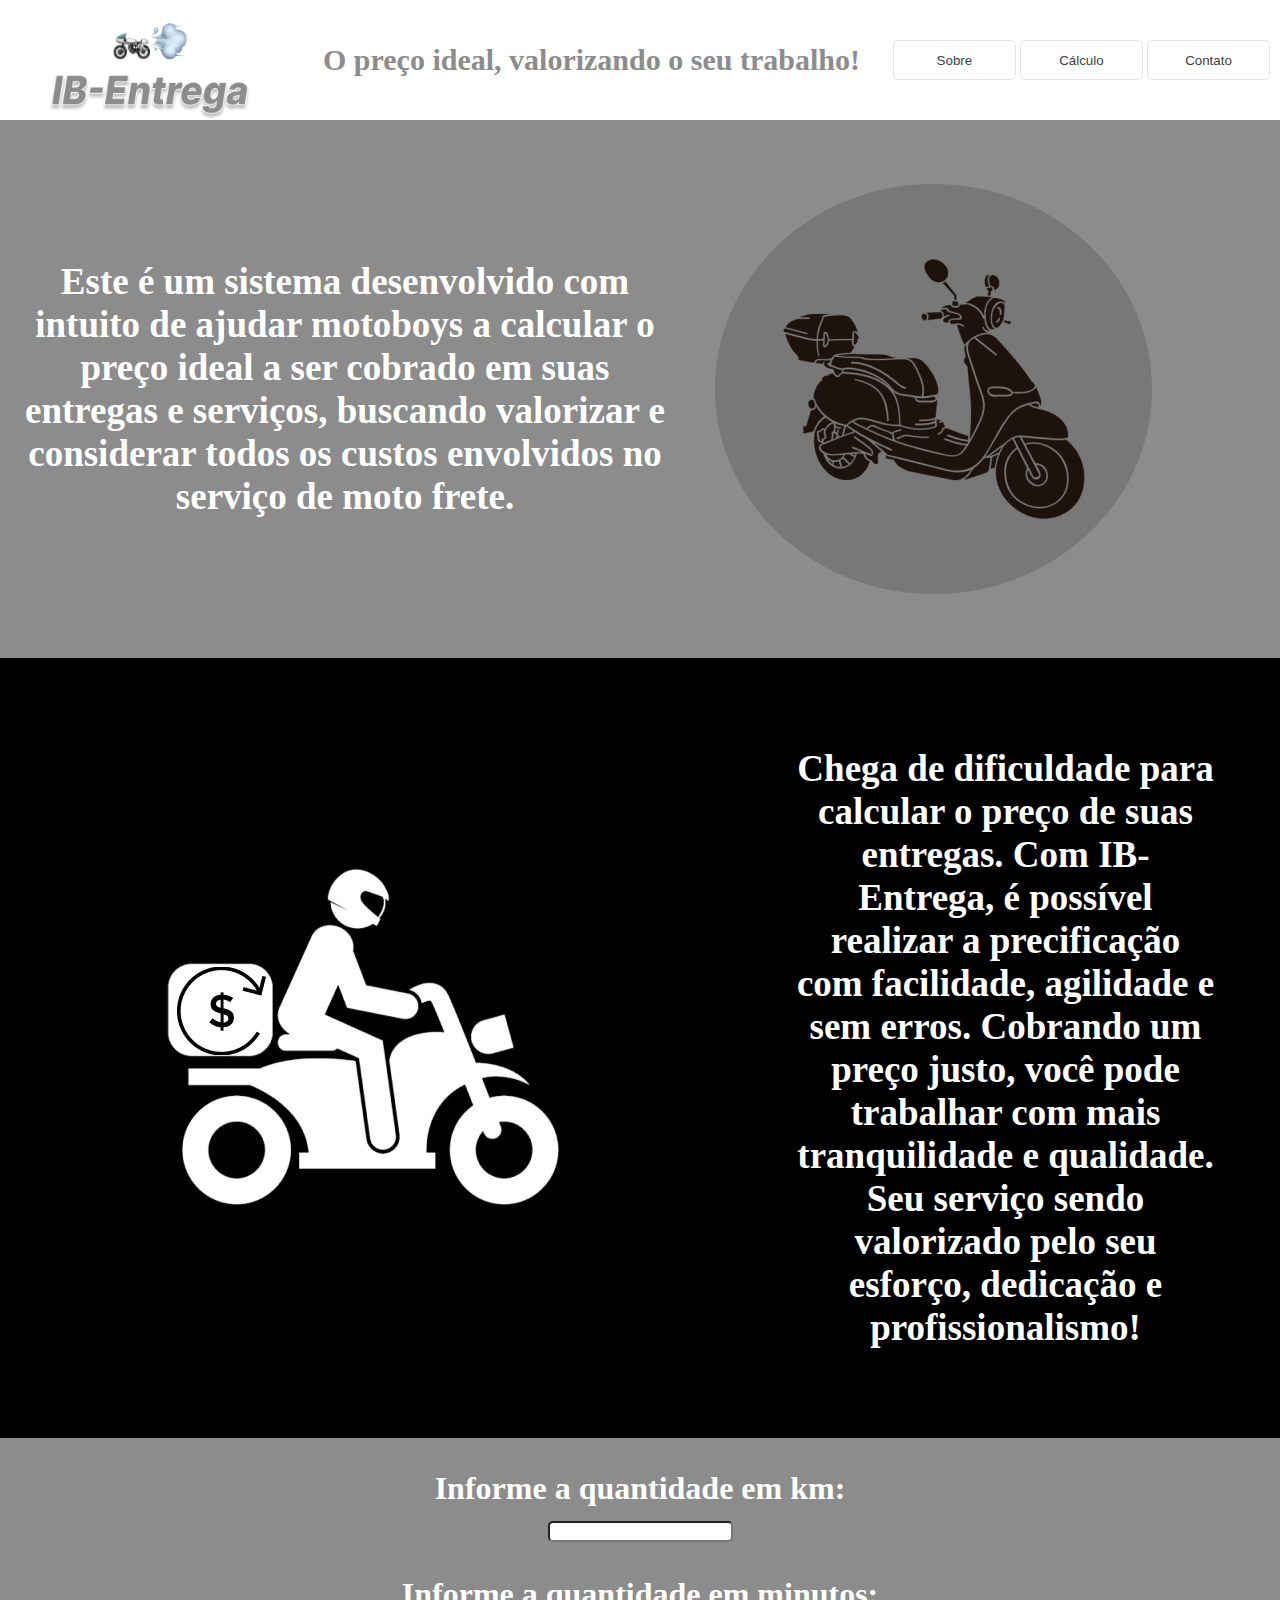
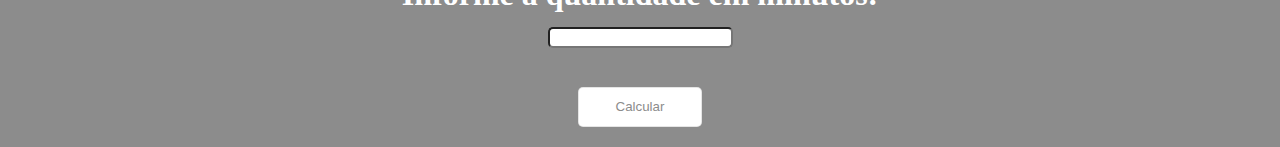
==== index.html @ 646cb185 "Atualização" ====
<!DOCTYPE html>
<html lang="pt-br">
  <head>
    <link rel=" preconnect " href=" https://fonts.googleapis.com " />

    <link
      href=" https://fonts.googleapis.com/css2?family=Inter:wght@600&family=Roboto+Mono:wght@700&display=swap "
      rel=" folha de estilo "
    />
    <meta charset="UTF-8" />
    <title>Calculo de Frete Para Motoboy</title>
    <meta http-equiv="X-UA-Compatible" content="IE=edge" />
    <meta name="viewport" content="width=device-width, initial-scale=1.0" />
    <link rel="stylesheet" href="./style.css" />
  </head>
  <body>
    <div>
      <section id="menu">
        <img
          class="IB-Logo"
          src="./assets/logo1.png"
          alt="Logomarca do aplicativo IB-Entrega"
        />
        <p class="motivacional">O preço ideal, valorizando o seu trabalho!</p>
        <div class="botoes">
          <a href="./sobre.html"><button type="button" class="botoesmenu">Sobre</button></a>
          <button type="button" class="botoesmenu">Cálculo</button>
          <button type="button" class="botoesmenu">Contato</button>
        </div>
      </section>

      <main>
        <section class="info">
          <div class="text_sobre">
            Este é um sistema desenvolvido com intuito de ajudar motoboys a
            calcular o preço ideal a ser cobrado em suas entregas e serviços,
            buscando valorizar e considerar todos os custos envolvidos no
            serviço de moto frete.
          </div>
          <img
            src="./assets/Bolinha moto.jpg"
            alt="Imagem moto com baú"
            class="bolinha-moto"
          />
        </section>

        <div class="modelodecalculo">
          <div class="description">
            <img src="./assets/moto info.jpg" alt="Imagem moto transportando dinheiro" class="motodinheiro">
            <p class="text_description">
               Chega de dificuldade para calcular o preço de suas entregas. Com
              IB-Entrega, é possível realizar a precificação com facilidade,
              agilidade e sem erros. Cobrando um preço justo, você pode trabalhar 
              com mais tranquilidade e qualidade. Seu serviço sendo valorizado pelo 
              seu esforço, dedicação e profissionalismo!
            </p>
          </div>
        </div>

        <div class="formulario_calculo">
          <p class="text_quant">
            Informe a quantidade em <b>km</b>: <br />
            <input title="km" />
          </p>
          <p class="text_quant">
            Informe a quantidade em <b>minutos</b>: <br />
            <input title="tempo" class="tempo" />
          </p>
          <button type="button" class="calcular">Calcular</button>
        </div>
      </main>
    </div>
  </body>
</html>
---- style.css ----
body{
    background-color: #8c8c8c;
    margin: 0px;
}
#menu{
    display: flex;
    justify-content: space-between;
    align-items: center;
    position: relative;
    width: 100%;
    

    background: #FFFFFF;
    
}
.IB-Logo {
    position: relative;
width: 300px;
height: 120px;
left: 0%;
top: 0px;
}

.motivacional{
    font-family: 'Inter';
    font-weight: 600;
    color: #8c8c8c;
    font-size: 30px;
    width: max-content;
}

.botoes{
    position: relative;
    margin: 10px;

}

.botoesmenu{
    box-sizing: border-box;
    background-color: transparent;
    color: #3e3e3e;
    width: 7.69rem;
    height: 2.5rem;

border: 1.5px solid rgba(0, 0, 0, 0.1);
border-radius: 5px;
}
.botoesmenu:hover{
    background-color: #3e3e3e;
    color: white;
    margin: 1px;

border: 1px solid rgba(0, 0, 0, 0.1);
border-radius: 5px;
cursor: pointer;
}

main{
    width: 100%;
    size: 100%;
}

.info {
    display: flex;
    justify-content: center;
    align-items: center;
    justify-content: space-between;
    top: 50%;
    
}

.bolinha-moto{
    position: relative;
    max-width: 90%;
    margin-right: 10%;
    margin-top: 5%;
    margin-bottom: 5%;
    top: 100%;

}

.text_sobre{
    position: relative;
    font-family: 'inter';
    font-weight: 600;
    font-size: 37px;
    display: flex;
    justify-content: flex-start;
    margin: 25px;
     
    max-width: 50%;
    text-align: center;
    color: #FFFFFF;
}

.modelodecalculo{
    background-color: black;
    position: relative;
    width: 100%;
    height: 780px;
    display: flex;
    justify-content: space-between;

}

.description{
    display: flex;
    justify-content: space-between;
    align-items: center;
}

.motodinheiro{
    position: relative;
    margin: 10%;

}

.text_description{
    position: relative;
    font-family: 'inter';
    font-weight: 600;
    font-size: 37px;
    margin: 5%;
     
    max-width: 40%;
    text-align: center;
    color: #FFFFFF;
}

.formulario_calculo {
    position: relative;
    font-family: 'inter';
    font-style: normal;
    font-weight: 600;
    font-size: 32px;
    max-width: 60;
    text-align: center;
    color: #FFFFFF;
}
.calcular {
    box-sizing: border-box;
    background-color: white;
    color: #8c8c8c;
    width: 7.69rem;
    height: 40px;
    position: relative;
border: 1px solid rgba(0, 0, 0, 0.1);
border-radius: 5px;
    margin-bottom: 20px;
}

.calcular:hover {
    box-sizing: border-box;
    background-color: #3e3e3e;
    color: white;
    width: 123px;
    height: 40px;
    

border: 1px solid rgba(0, 0, 0, 0.1);
border-radius: 5px;
cursor: pointer;
}

input {
    border-radius: 5px;
    size: 50px;
}
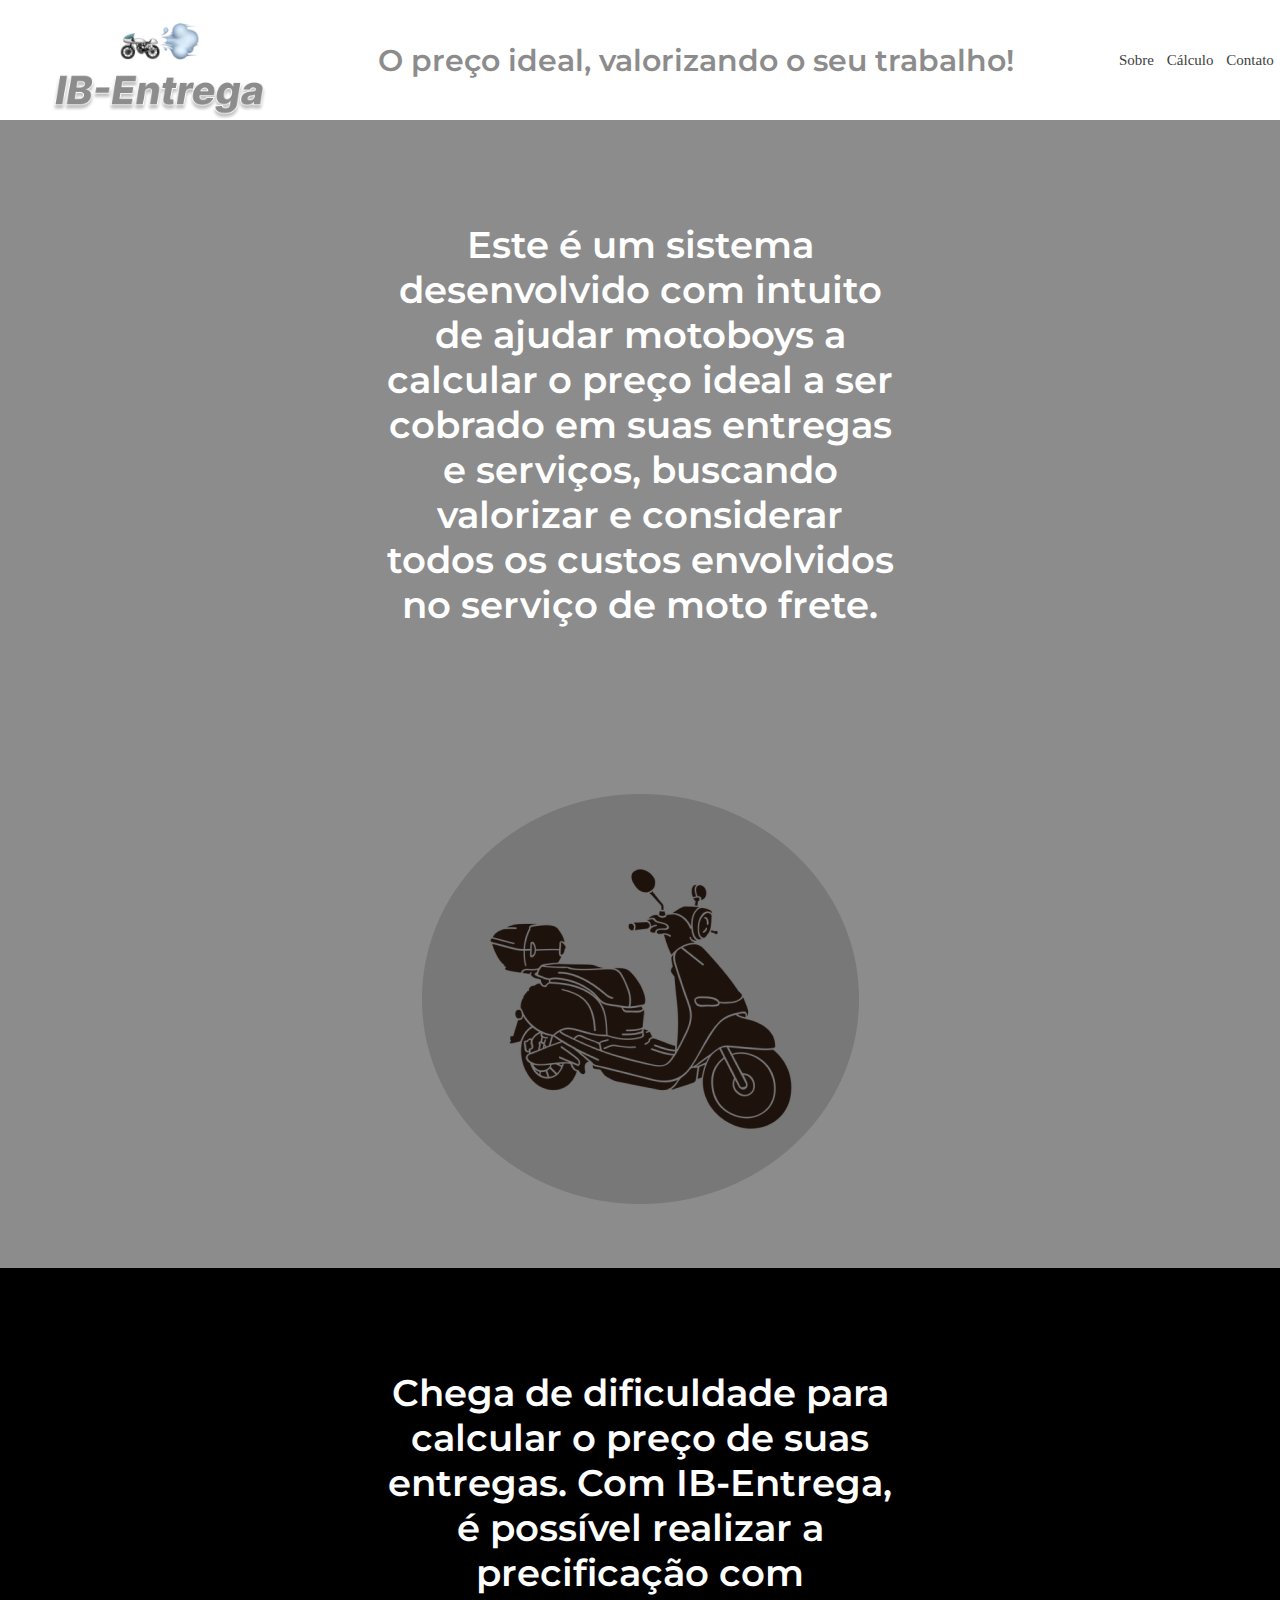
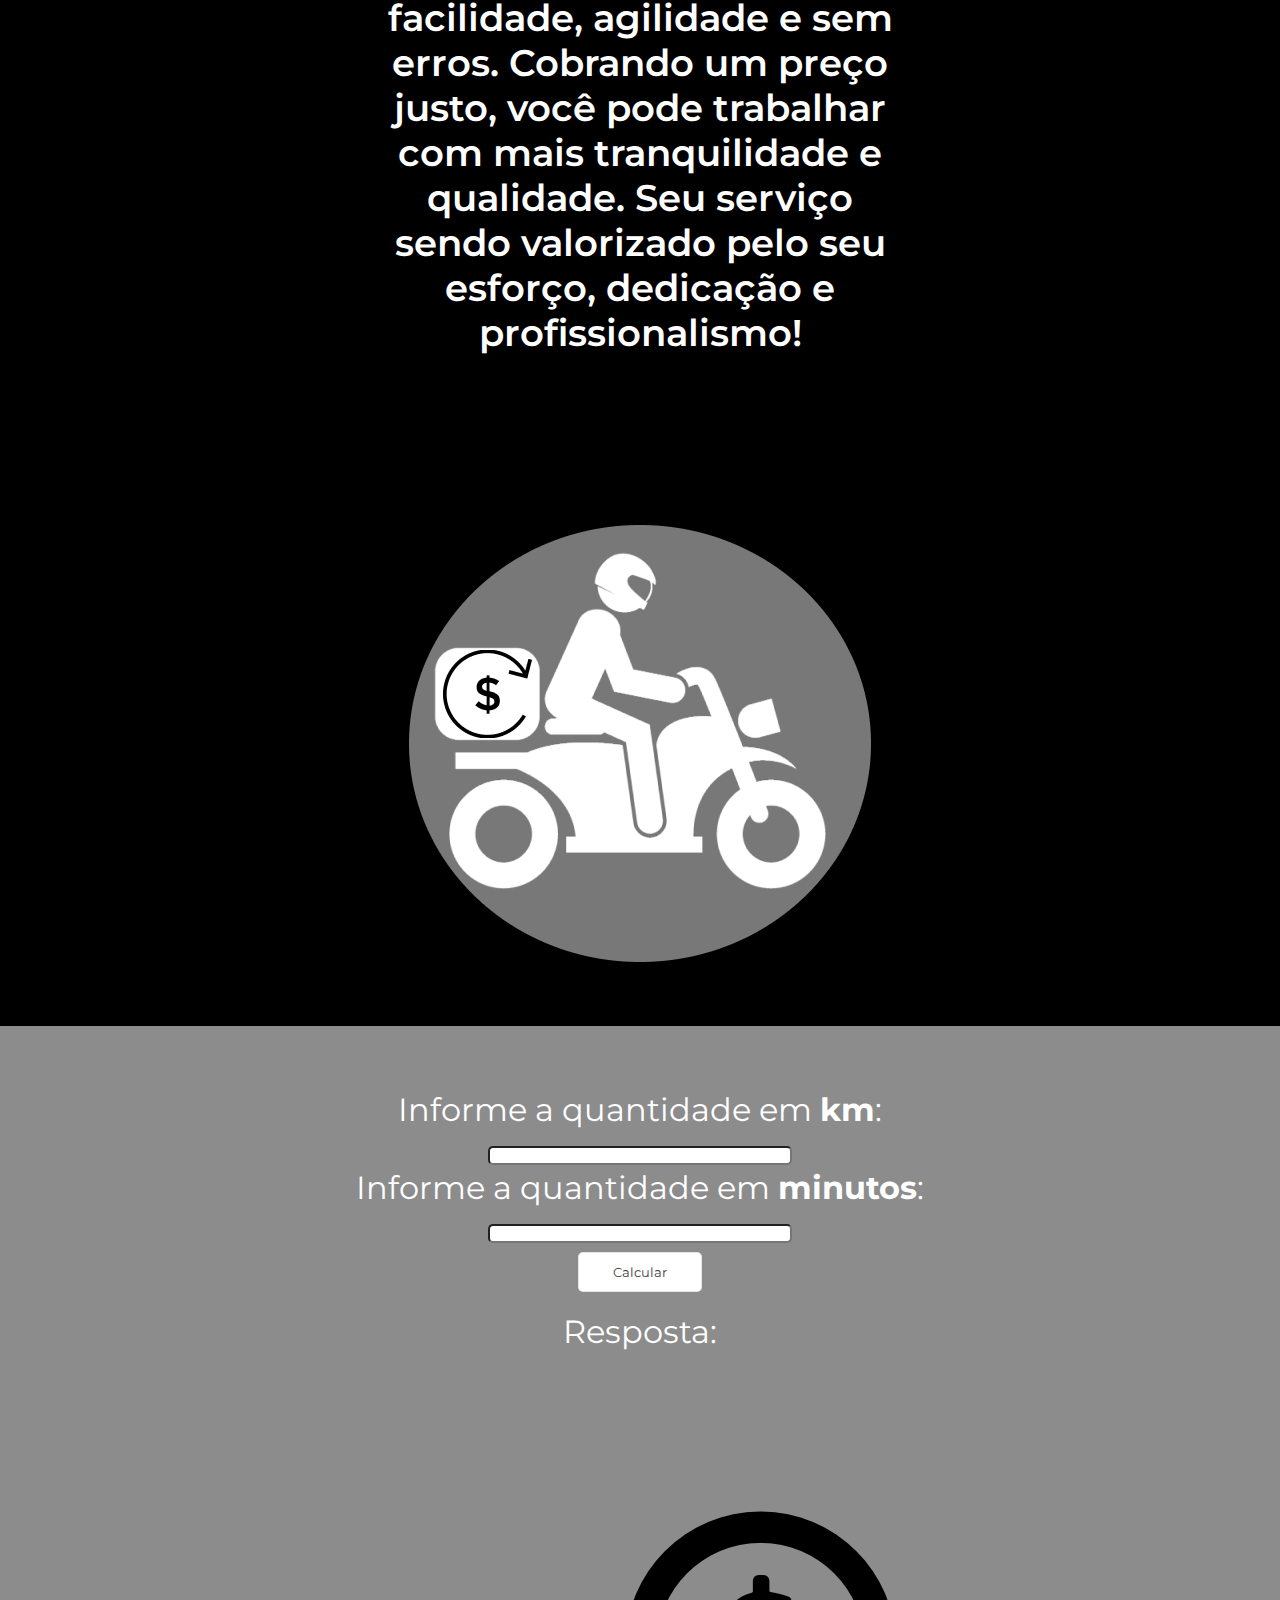
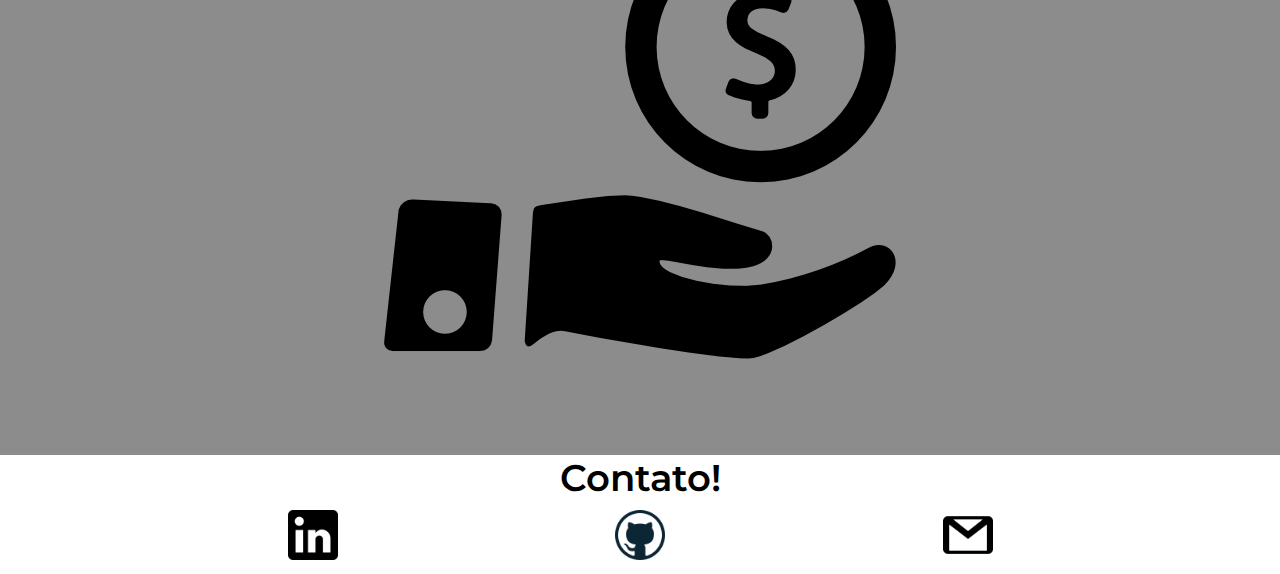
==== commit 03b71906: "ajustes de classes e id" ====
--- a/index.html
+++ b/index.html
@@ -1,74 +1,108 @@
+<!--
+  Israel Bernardo de Assis Silva
+  2020024999 
+-->
+
 <!DOCTYPE html>
-<html lang="pt-br">
+<html lang="en">
   <head>
-    <link rel=" preconnect " href=" https://fonts.googleapis.com " />
-
-    <link
-      href=" https://fonts.googleapis.com/css2?family=Inter:wght@600&family=Roboto+Mono:wght@700&display=swap "
-      rel=" folha de estilo "
-    />
     <meta charset="UTF-8" />
-    <title>Calculo de Frete Para Motoboy</title>
     <meta http-equiv="X-UA-Compatible" content="IE=edge" />
     <meta name="viewport" content="width=device-width, initial-scale=1.0" />
+    <title>Calculo de Frete Para Motoboy</title>
     <link rel="stylesheet" href="./style.css" />
+    <script src="./codigo.js"></script>
+
   </head>
+
   <body>
-    <div>
-      <section id="menu">
-        <img
-          class="IB-Logo"
-          src="./assets/logo1.png"
-          alt="Logomarca do aplicativo IB-Entrega"
-        />
-        <p class="motivacional">O preço ideal, valorizando o seu trabalho!</p>
-        <div class="botoes">
-          <a href="./sobre.html"><button type="button" class="botoesmenu">Sobre</button></a>
-          <button type="button" class="botoesmenu">Cálculo</button>
-          <button type="button" class="botoesmenu">Contato</button>
-        </div>
-      </section>
+    <div id="menu">
+      <img
+        id="IB-Logo"
+        src="./assets/logo1.png"
+        alt="Logomarca do aplicativo IB-Entrega"
+      />
+      <p id="motivacional">O preço ideal, valorizando o seu trabalho!</p>
+      <div id="botoes">
+        <a class="botoesmenu" href="#info">Sobre</a>
+        <a class="botoesmenu" href="#calculo">Cálculo</a>
+        <a class="botoesmenu" href="#contato">Contato</a>
+      </div>
+    </div>
 
-      <main>
-        <section class="info">
-          <div class="text_sobre">
-            Este é um sistema desenvolvido com intuito de ajudar motoboys a
-            calcular o preço ideal a ser cobrado em suas entregas e serviços,
-            buscando valorizar e considerar todos os custos envolvidos no
-            serviço de moto frete.
-          </div>
-          <img
-            src="./assets/Bolinha moto.jpg"
-            alt="Imagem moto com baú"
-            class="bolinha-moto"
-          />
-        </section>
+    <div id="info">
+      <div class="text" id="text_sobre">
+        Este é um sistema desenvolvido com intuito de ajudar motoboys a calcular
+        o preço ideal a ser cobrado em suas entregas e serviços, buscando
+        valorizar e considerar todos os custos envolvidos no serviço de moto
+        frete.
+      </div>
+      <img
+        src="./assets/Bolinhamoto.jpg"
+        alt="Imagem moto com bau"
+        id="bolinha-moto"
+      />
+    </div>
 
-        <div class="modelodecalculo">
-          <div class="description">
-            <img src="./assets/moto info.jpg" alt="Imagem moto transportando dinheiro" class="motodinheiro">
-            <p class="text_description">
-               Chega de dificuldade para calcular o preço de suas entregas. Com
-              IB-Entrega, é possível realizar a precificação com facilidade,
-              agilidade e sem erros. Cobrando um preço justo, você pode trabalhar 
-              com mais tranquilidade e qualidade. Seu serviço sendo valorizado pelo 
-              seu esforço, dedicação e profissionalismo!
-            </p>
-          </div>
-        </div>
+    <div id="description">
+      <img
+        src="./assets/motoinfo.jpg"
+        alt="Imagem moto transportando dinheiro"
+        id="motodinheiro"
+      />
+      <p class="text" id="text_description">
+        Chega de dificuldade para calcular o preço de suas entregas. Com
+        IB-Entrega, é possível realizar a precificação com facilidade, agilidade
+        e sem erros. Cobrando um preço justo, você pode trabalhar com mais
+        tranquilidade e qualidade. Seu serviço sendo valorizado pelo seu
+        esforço, dedicação e profissionalismo!
+      </p>
+    </div>
 
-        <div class="formulario_calculo">
-          <p class="text_quant">
-            Informe a quantidade em <b>km</b>: <br />
-            <input title="km" />
-          </p>
-          <p class="text_quant">
-            Informe a quantidade em <b>minutos</b>: <br />
-            <input title="tempo" class="tempo" />
-          </p>
-          <button type="button" class="calcular">Calcular</button>
-        </div>
-      </main>
+    <div id="calculo">
+      <div class="formulario_calculo">
+        <p class="text_quant">
+          Informe a quantidade em <b>km</b>: <br />
+          <input id="edtKM" title="km" />
+        </p>
+        <p class="text_quant">
+          Informe a quantidade em <b>minutos</b>: <br />
+          <input id="edtTempo" title="tempo" />
+        </p>
+        <button type="button" id="btnCalcula" onclick="calculaentrega()">
+          Calcular
+        </button>
+
+        <p id="resp">Resposta:</p>
+      </div>
+      <img
+        src="./assets/dinheiro.png"
+        alt="Icone de Dinheiro"
+        id="iconDinheiro"
+      />
+    </div>
+
+    <div id="contato">
+      <div class="textContato">
+        <p>Contato!</p>
+      </div>
+      <div id="containerIconContatos">
+        <a
+          href="https://www.linkedin.com/in/israel-bernardo-36b97b204"
+          target="_blank"
+          ><img
+            class="iconContato"
+            src="./assets/linkedin.png"
+            alt="icon linkedin"
+            href=""
+        /></a>
+        <a href="https://github.com/israelbernardo22/"
+          ><img class="iconContato" src="./assets/github.png" alt="Icon github"
+        /></a>
+        <a href="mailto:ib94534@gmail.com"
+          ><img class="iconContato" src="./assets/email.png" alt="Icon email"
+        /></a>
+      </div>
     </div>
   </body>
 </html>
--- a/style.css
+++ b/style.css
@@ -1,175 +1,303 @@
-body{
-    background-color: #8c8c8c;
-    margin: 0px;
-}
-#menu{
-    display: flex;
-    justify-content: space-between;
-    align-items: center;
-    position: relative;
-    width: 100%;
-    
-
-    background: #FFFFFF;
-    
-}
-.IB-Logo {
-    position: relative;
-width: 300px;
-height: 120px;
-left: 0%;
-top: 0px;
-}
-
-.motivacional{
-    font-family: 'Inter';
-    font-weight: 600;
-    color: #8c8c8c;
+/*
+Israel Bernardo de Assis Silva
+2020024999
+*/
+
+@import url("https://fonts.googleapis.com/css2?family=Montserrat:wght@300&display=swap");
+
+* {
+  margin: 0;
+  padding: 0;
+}
+
+body {
+  background-color: #8c8c8c;
+  margin: 0%;
+}
+#menu {
+  display: flex;
+  justify-content: space-between;
+  align-items: center;
+  position: relative;
+  width: 100%;
+
+  background: #ffffff;
+}
+#IB-Logo {
+  position: relative;
+  height: 7.5rem;
+}
+@media (max-width: 600px) {
+  #IB-Logo {
+    height: 4rem;
+  }
+}
+
+#motivacional {
+  font-family: "montserrat", sans-serif;
+  font-weight: 600;
+  color: #8c8c8c;
+  font-size: 1.89rem;
+  text-align: center;
+}
+@media screen and (max-width: 816px) {
+  #motivacional {
+    display: none;
+  }
+  #botoes {
+    display: flex;
+    flex-direction: row-reverse;
+    margin-right: 3%;
+  }
+}
+
+#botoes {
+  display: flex;
+  flex-direction: row;
+  margin: 3%;
+}
+@media screen and (max-width: 356px) {
+  #botoes {
+    display: flex;
+    flex-direction: column;
+    margin-right: 3%;
+  }
+}
+@media screen and (min-width: 356px) and (max-width: 815px) {
+  #botoes {
+    display: flex;
+    flex-direction: row;
+    margin-right: 3%;
+  }
+}
+@media all and (min-width: 816px) and (max-width: 1204px) {
+  #botoes {
+    display: flex;
+    flex-direction: column;
+    margin-right: 3%;
+  }
+}
+
+.botoesmenu {
+  box-sizing: border-box;
+  background-color: transparent;
+  color: #3e3e3e;
+  margin: 5%;
+  font-size: 15px;
+  border: 0;
+  text-decoration: none;
+}
+.botoesmenu:hover {
+  background-color: #3e3e3e;
+  color: white;
+  cursor: pointer;
+  border-radius: 1px;
+}
+
+#info {
+  display: flex;
+  align-items: center;
+  justify-content: space-around;
+  flex-wrap: wrap;
+}
+@media all and (max-width: 1204px) {
+  #info {
+    align-content: space-around;
+  }
+}
+
+#bolinha-moto {
+  position: relative;
+  max-width: 90%;
+  margin: 5%;
+  top: 100%;
+}
+@media all and (min-width: 390px) and (max-width: 1204px) {
+  #bolinha-moto {
+    margin: 0;
+    margin-bottom: 2%;
+  }
+}
+@media (max-width: 600px) {
+  #bolinha-moto {
+    height: 20rem;
+  }
+}
+
+.text {
+  font-family: "montserrat", sans-serif;
+  font-weight: 600;
+  font-size: 37px;
+  justify-content: flex-start;
+  margin: 8%;
+
+  max-width: 40%;
+  text-align: center;
+  color: #ffffff;
+}
+@media all and (min-width: 390px) and (max-width: 1204px) {
+  .text {
     font-size: 30px;
-    width: max-content;
-}
-
-.botoes{
-    position: relative;
-    margin: 10px;
-
-}
-
-.botoesmenu{
-    box-sizing: border-box;
-    background-color: transparent;
-    color: #3e3e3e;
-    width: 7.69rem;
-    height: 2.5rem;
-
-border: 1.5px solid rgba(0, 0, 0, 0.1);
-border-radius: 5px;
-}
-.botoesmenu:hover{
-    background-color: #3e3e3e;
-    color: white;
-    margin: 1px;
-
-border: 1px solid rgba(0, 0, 0, 0.1);
-border-radius: 5px;
-cursor: pointer;
-}
-
-main{
-    width: 100%;
-    size: 100%;
-}
-
-.info {
+    max-width: 80%;
+  }
+}
+@media (max-width: 600px) {
+  .text {
+    font-size: 25px;
+    max-width: 100%;
+  }
+}
+#description {
+  flex-wrap: wrap-reverse;
+  position: relative;
+  background-color: black;
+  display: flex;
+  justify-content: center;
+  align-items: center;
+  justify-content: space-around;
+  flex-direction: row;
+}
+@media all and (min-width: 390px) and (max-width: 1204px) {
+  #description {
+    justify-content: space-around;
+  }
+}
+
+#motodinheiro {
+  position: relative;
+  max-width: 90%;
+  margin: 5%;
+  top: 100%;
+}
+@media all and (min-width: 390px) and (max-width: 1204px) {
+  #motodinheiro {
+    margin: 0;
+    margin-bottom: 2%;
+  }
+}
+@media (max-width: 600px) {
+  #motodinheiro {
+    height: 20rem;
+  }
+}
+
+.formulario_calculo {
+  position: relative;
+  font-family: "montserrat", sans-serif;
+  font-style: normal;
+  font-size: 32px;
+  text-align: center;
+  color: #ffffff;
+  padding: 5%;
+}
+#btnCalcula {
+  font-family: "montserrat", sans-serif;
+  box-sizing: border-box;
+  background-color: white;
+  color: #3e3e3e;
+  width: 7.69rem;
+  height: 40px;
+  position: relative;
+  border: 1px solid rgba(0, 0, 0, 0.1);
+  border-radius: 5px;
+  margin-bottom: 20px;
+}
+
+#btnCalcula:hover {
+  font-family: "montserrat", sans-serif;
+  box-sizing: border-box;
+  background-color: #3e3e3e;
+  color: white;
+  width: 123px;
+  height: 40px;
+  border: 1px solid rgba(0, 0, 0, 0.1);
+  border-radius: 5px;
+  cursor: pointer;
+}
+
+input {
+  border-radius: 5px;
+  width: 300px;
+  height: 15px;
+}
+@media (max-width: 600px) {
+  input {
+    border-radius: 5px;
+    width: 150px;
+    height: 15px;
+  }
+}
+
+#calculo{
     display: flex;
     justify-content: center;
     align-items: center;
-    justify-content: space-between;
+    justify-content:space-evenly;
     top: 50%;
-    
-}
-
-.bolinha-moto{
+    flex-wrap: wrap;
+  }
+  @media all and (min-width: 390px) and (max-width: 1204px) {
+    #calculo {
+      align-content: space-around;
+    }
+  }
+
+  #iconDinheiro {
     position: relative;
     max-width: 90%;
-    margin-right: 10%;
-    margin-top: 5%;
-    margin-bottom: 5%;
+    margin: 5%;
     top: 100%;
-
-}
-
-.text_sobre{
-    position: relative;
-    font-family: 'inter';
-    font-weight: 600;
-    font-size: 37px;
-    display: flex;
-    justify-content: flex-start;
-    margin: 25px;
-     
-    max-width: 50%;
-    text-align: center;
-    color: #FFFFFF;
-}
-
-.modelodecalculo{
-    background-color: black;
-    position: relative;
-    width: 100%;
-    height: 780px;
-    display: flex;
-    justify-content: space-between;
-
-}
-
-.description{
-    display: flex;
-    justify-content: space-between;
-    align-items: center;
-}
-
-.motodinheiro{
-    position: relative;
-    margin: 10%;
-
-}
-
-.text_description{
-    position: relative;
-    font-family: 'inter';
-    font-weight: 600;
-    font-size: 37px;
+  }
+  @media all and (min-width: 390px) and (max-width: 1204px) {
+    #iconDinheiro {
+      margin: 0;
+      margin-bottom: 2%;
+      height: 21rem;
+    }
+  }
+  @media (max-width: 600px) {
+    #iconDinheiro {
+      height: 12rem;
+  }
+}
+
+@media all and (min-width: 390px) and (max-width: 1204px) {
+  .text_quant {
+    margin: 4%;
+  }
+}
+@media (max-width: 600px) {
+  .text_quant {
     margin: 5%;
-     
-    max-width: 40%;
-    text-align: center;
-    color: #FFFFFF;
-}
-
-.formulario_calculo {
-    position: relative;
-    font-family: 'inter';
-    font-style: normal;
-    font-weight: 600;
-    font-size: 32px;
-    max-width: 60;
-    text-align: center;
-    color: #FFFFFF;
-}
-.calcular {
-    box-sizing: border-box;
-    background-color: white;
-    color: #8c8c8c;
-    width: 7.69rem;
-    height: 40px;
-    position: relative;
-border: 1px solid rgba(0, 0, 0, 0.1);
-border-radius: 5px;
-    margin-bottom: 20px;
-}
-
-.calcular:hover {
-    box-sizing: border-box;
-    background-color: #3e3e3e;
-    color: white;
-    width: 123px;
-    height: 40px;
-    
-
-border: 1px solid rgba(0, 0, 0, 0.1);
-border-radius: 5px;
-cursor: pointer;
-}
-
-input {
-    border-radius: 5px;
-    size: 50px;
-}
-
-
-
-
-
-
-
+    font-size: 25px;
+    max-width: 100%;
+  }
+}
+
+#contato{
+  width: 100%;
+  background-color: white;
+  display: flex;
+  justify-content: space-evenly;
+  flex-direction: column;
+  margin-left: 0px;
+  margin-bottom: 0;
+}
+
+.iconContato{
+  height: 50px;
+  
+}
+#containerIconContatos{
+  display: flex;
+  justify-content: space-evenly;
+  margin: 10px;
+}
+.textContato{
+  font-family: "montserrat", sans-serif;
+  font-weight: 600;
+  font-size: 37px;
+  text-align: center;
+  width: 100%;
+
+}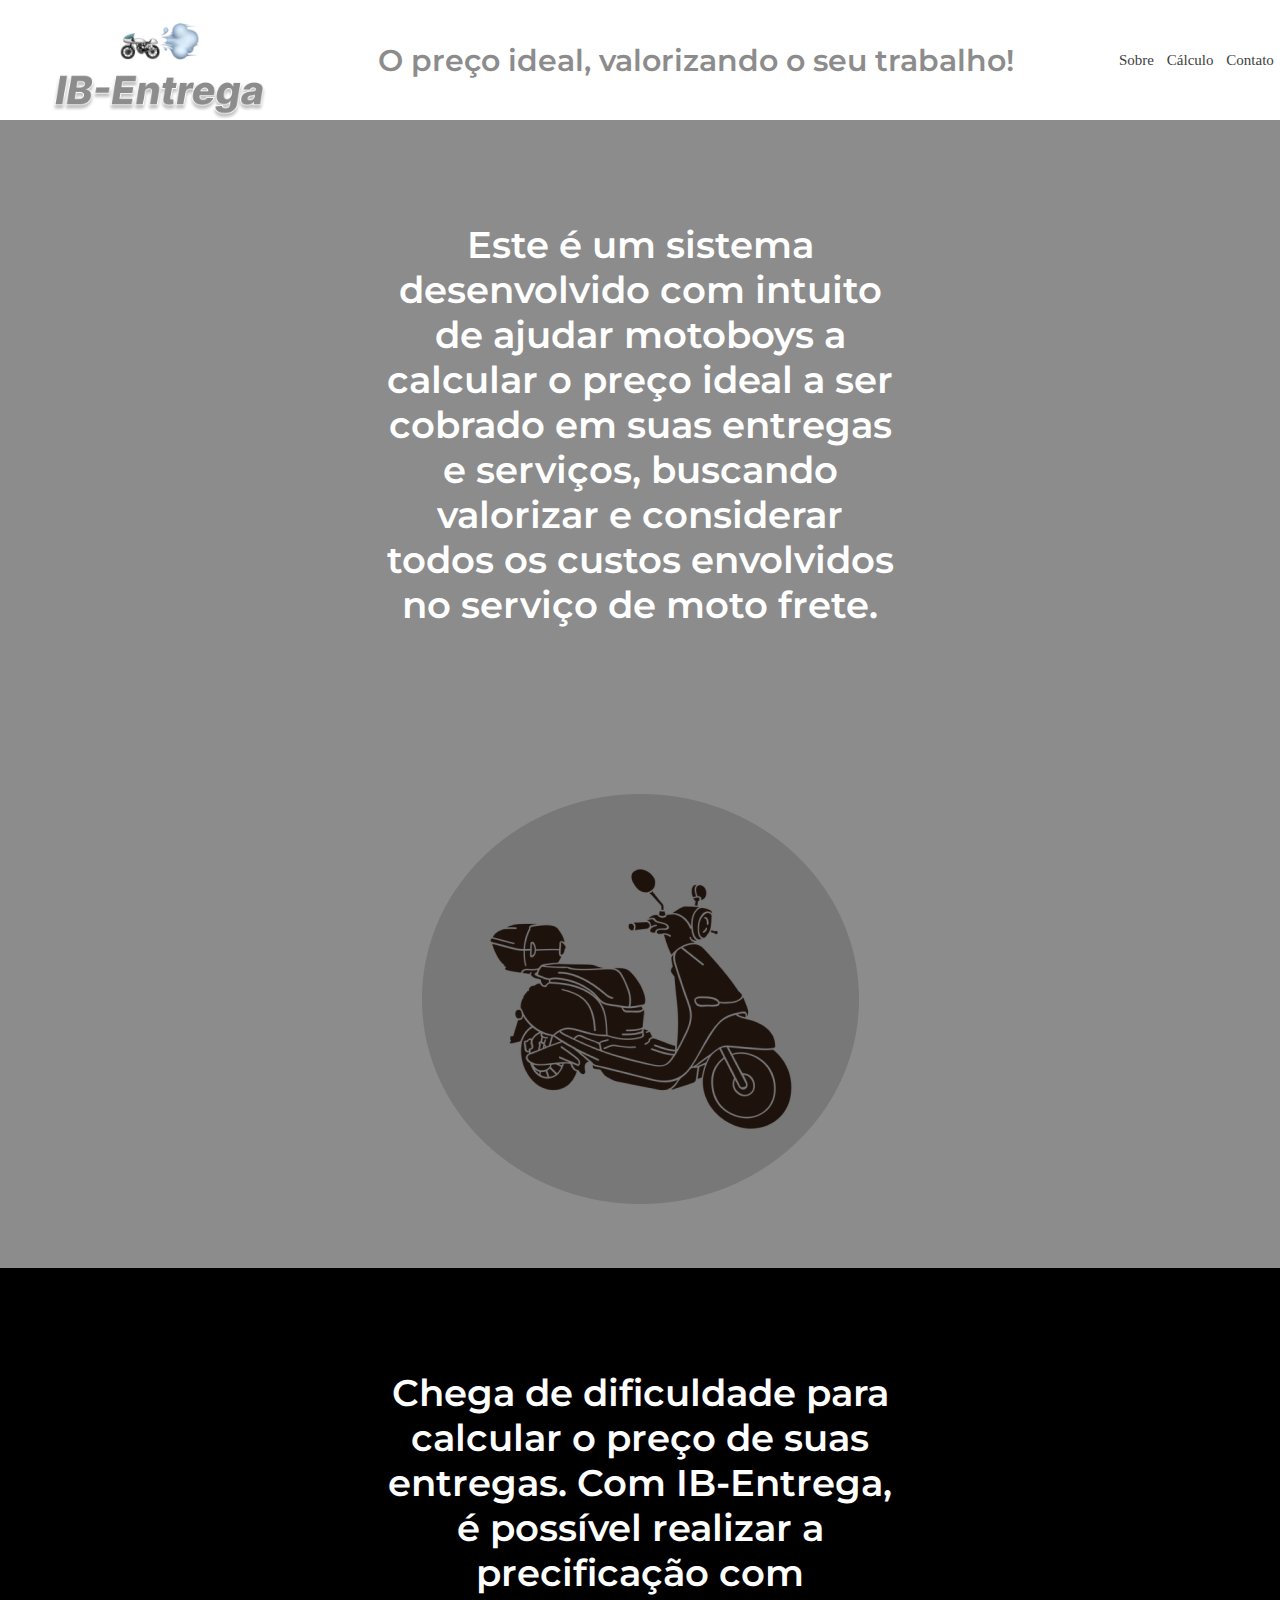
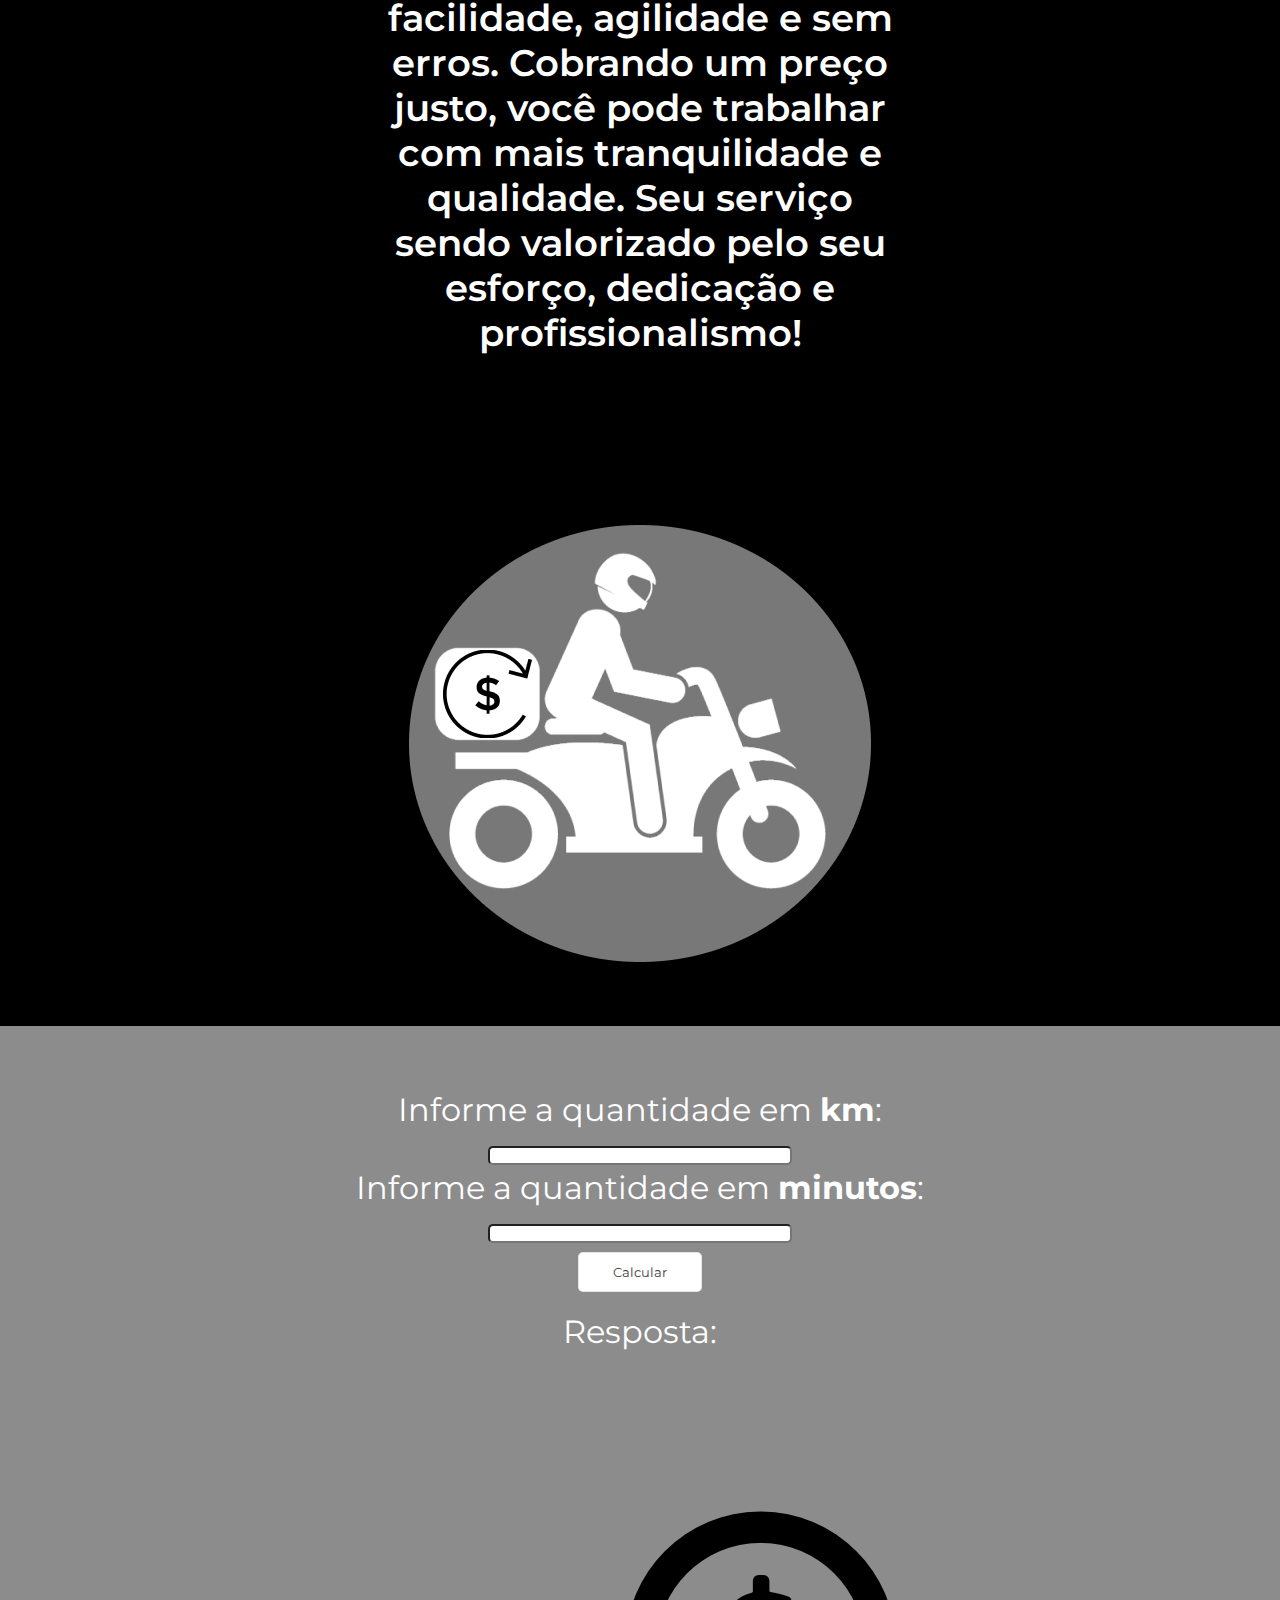
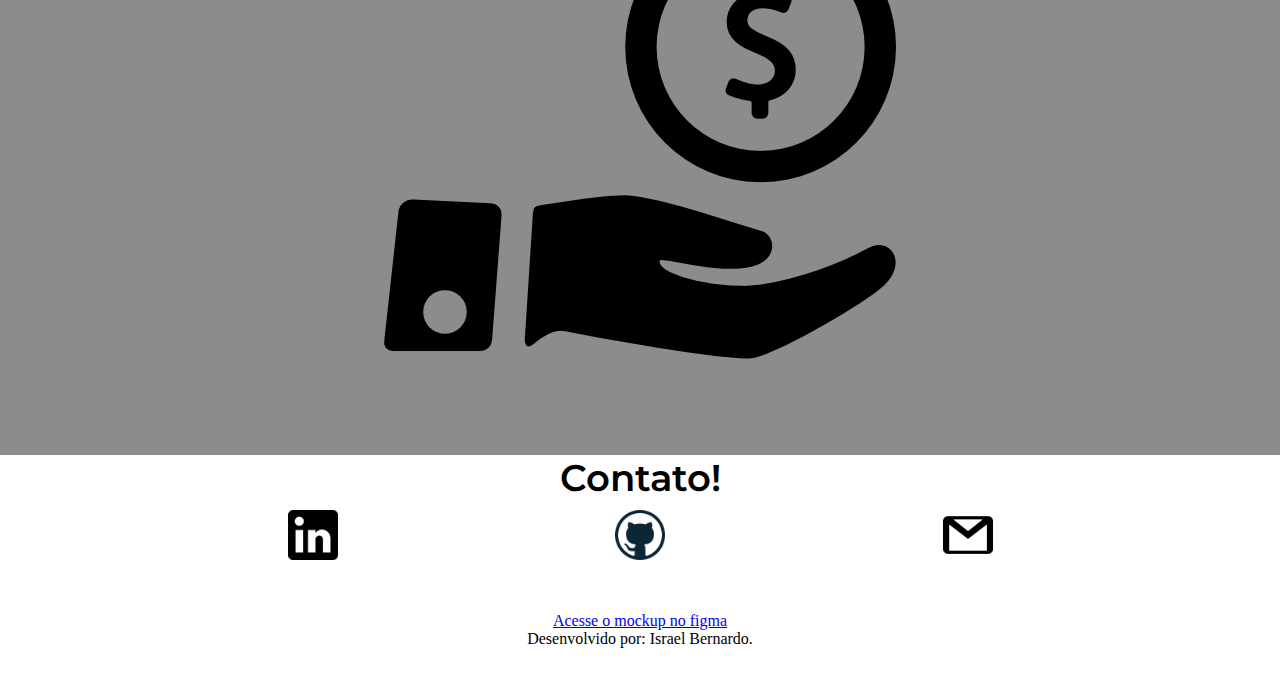
==== commit 14f8d767: "adição do mockoup" ====
--- a/index.html
+++ b/index.html
@@ -12,7 +12,6 @@
     <title>Calculo de Frete Para Motoboy</title>
     <link rel="stylesheet" href="./style.css" />
     <script src="./codigo.js"></script>
-
   </head>
 
   <body>
@@ -96,13 +95,25 @@
             alt="icon linkedin"
             href=""
         /></a>
-        <a href="https://github.com/israelbernardo22/"
-          ><img class="iconContato" src="./assets/github.png" alt="Icon github"
-        /></a>
+        <a href="https://github.com/israelbernardo22/" target="_blank">
+          <img
+            class="iconContato"
+            src="./assets/github.png"
+            alt="Icon github"
+          />
+        </a>
         <a href="mailto:ib94534@gmail.com"
           ><img class="iconContato" src="./assets/email.png" alt="Icon email"
         /></a>
       </div>
+      <div id="containerLinks">
+        <a
+          href="https://www.figma.com/file/yMaiJ77xovWkOGuvyCb0JN/Untitled?node-id=0%3A1&t=RmCMLqQke1721AK2-1"
+          target="_blank"
+          >Acesse o mockup no figma</a
+        >
+        <p>Desenvolvido por: Israel Bernardo.</p>
+      </div>
     </div>
   </body>
 </html>
--- a/style.css
+++ b/style.css
@@ -278,7 +278,7 @@
   width: 100%;
   background-color: white;
   display: flex;
-  justify-content: space-evenly;
+  justify-content: center;
   flex-direction: column;
   margin-left: 0px;
   margin-bottom: 0;
@@ -299,5 +299,12 @@
   font-size: 37px;
   text-align: center;
   width: 100%;
+}
+#containerLinks{
+  display: flex;
+  align-items: center;
+  justify-content: center;
+  flex-direction: column;
+  margin: 3%;
 
 }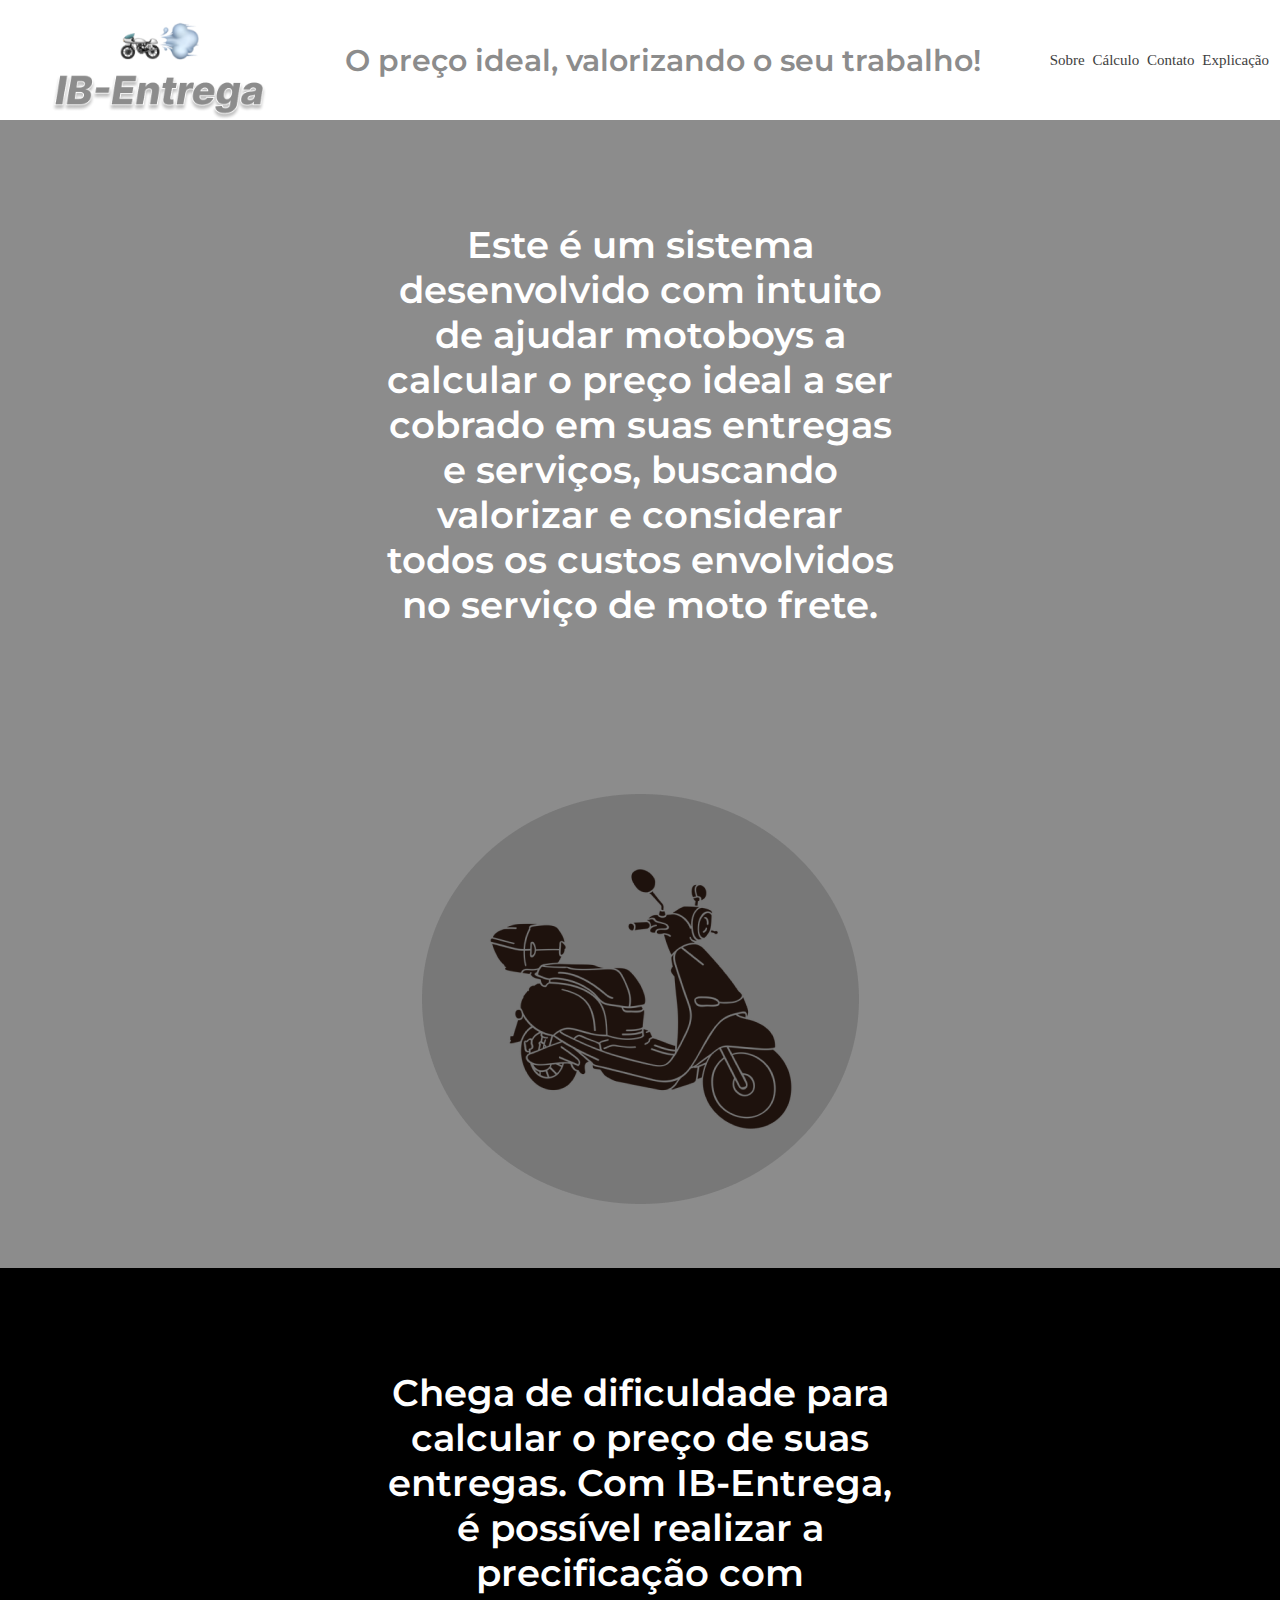
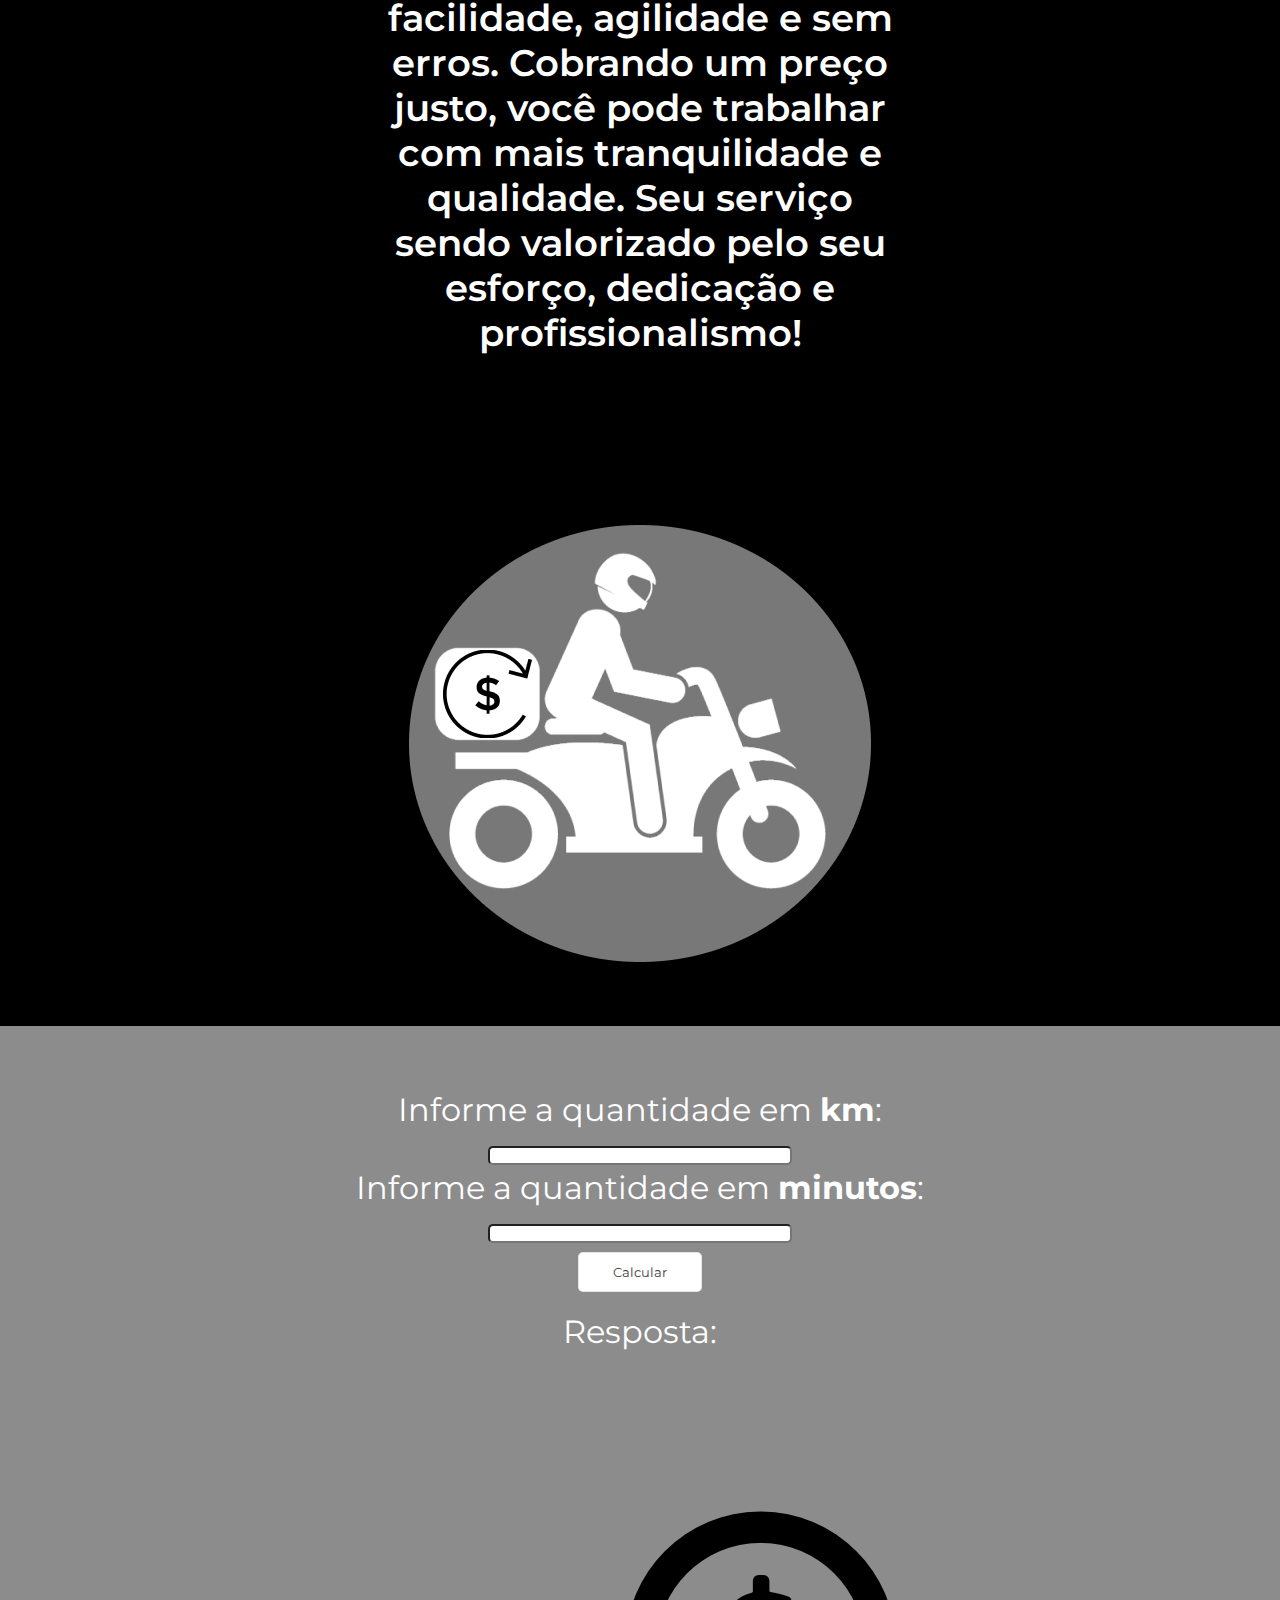
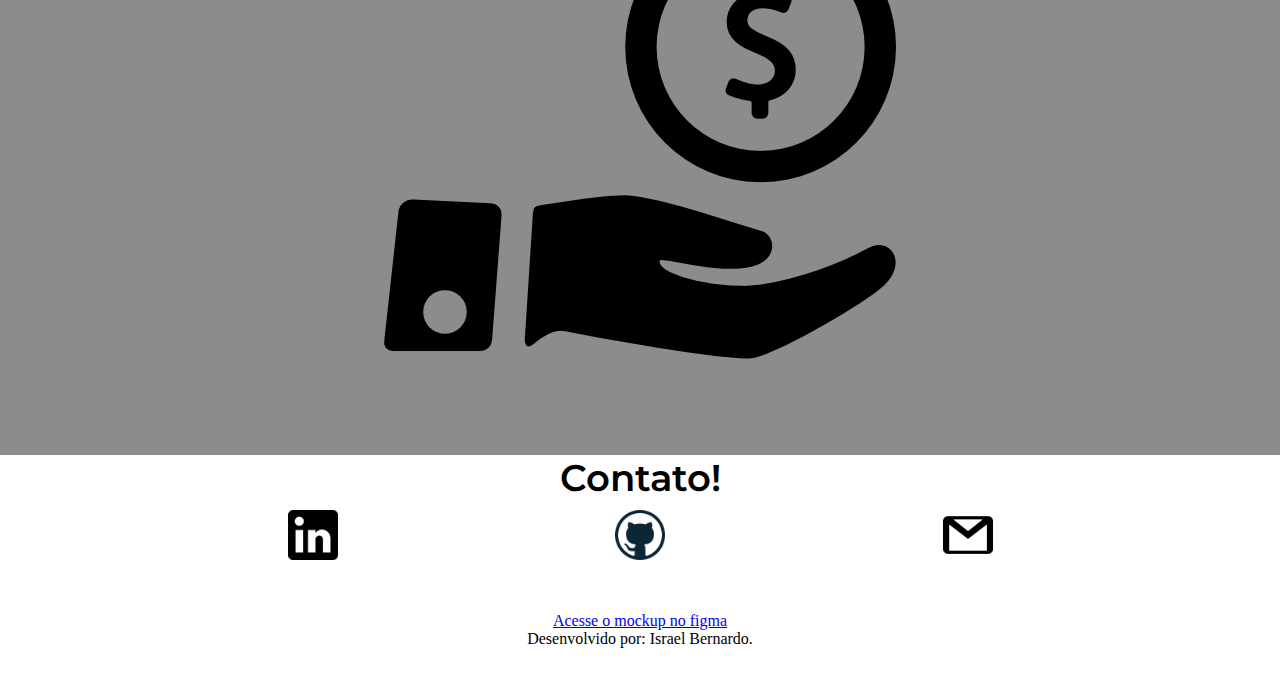
==== commit 0fa3252a: "pag explicação" ====
--- a/index.html
+++ b/index.html
@@ -26,6 +26,7 @@
         <a class="botoesmenu" href="#info">Sobre</a>
         <a class="botoesmenu" href="#calculo">Cálculo</a>
         <a class="botoesmenu" href="#contato">Contato</a>
+        <a class="botoesmenu" href="./explicação.html">Explicação</a>
       </div>
     </div>
 
--- a/style.css
+++ b/style.css
@@ -67,7 +67,7 @@
   #botoes {
     display: flex;
     flex-direction: row;
-    margin-right: 3%;
+    margin: 4%;
   }
 }
 @media all and (min-width: 816px) and (max-width: 1204px) {
@@ -82,7 +82,7 @@
   box-sizing: border-box;
   background-color: transparent;
   color: #3e3e3e;
-  margin: 5%;
+  margin: 2%;
   font-size: 15px;
   border: 0;
   text-decoration: none;
@@ -307,4 +307,25 @@
   flex-direction: column;
   margin: 3%;
 
+}
+
+.textExpl{
+  display: flex ;
+  max-width: 50%;
+  color: #ffffff;
+  font-size: 30px;
+  align-items: center;
+}
+
+#expl{
+  background-color: #8c8c8c;
+  display: flex;
+  justify-content: center;
+  align-content: center;
+  flex-direction: column;
+  align-items: center;
+  flex-wrap: wrap;
+}
+#mockoup{
+  width: 50%;
 }